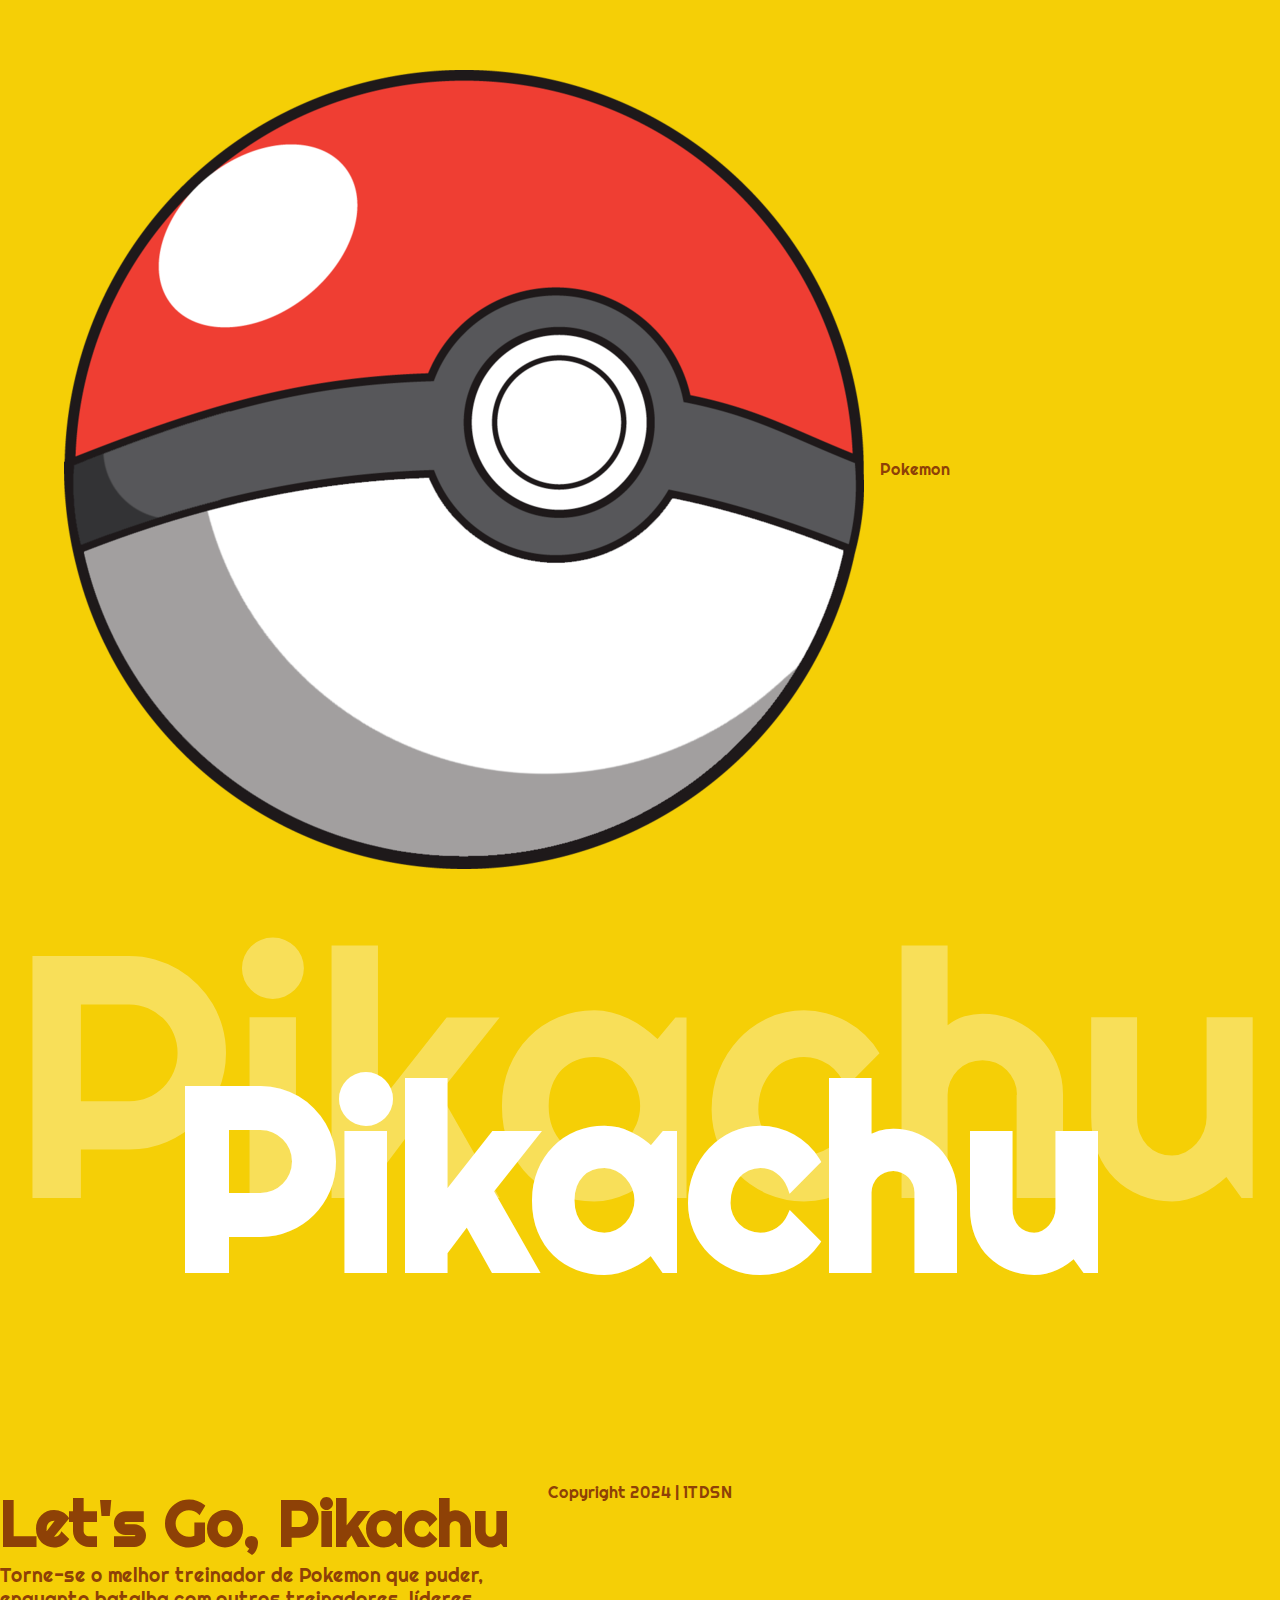
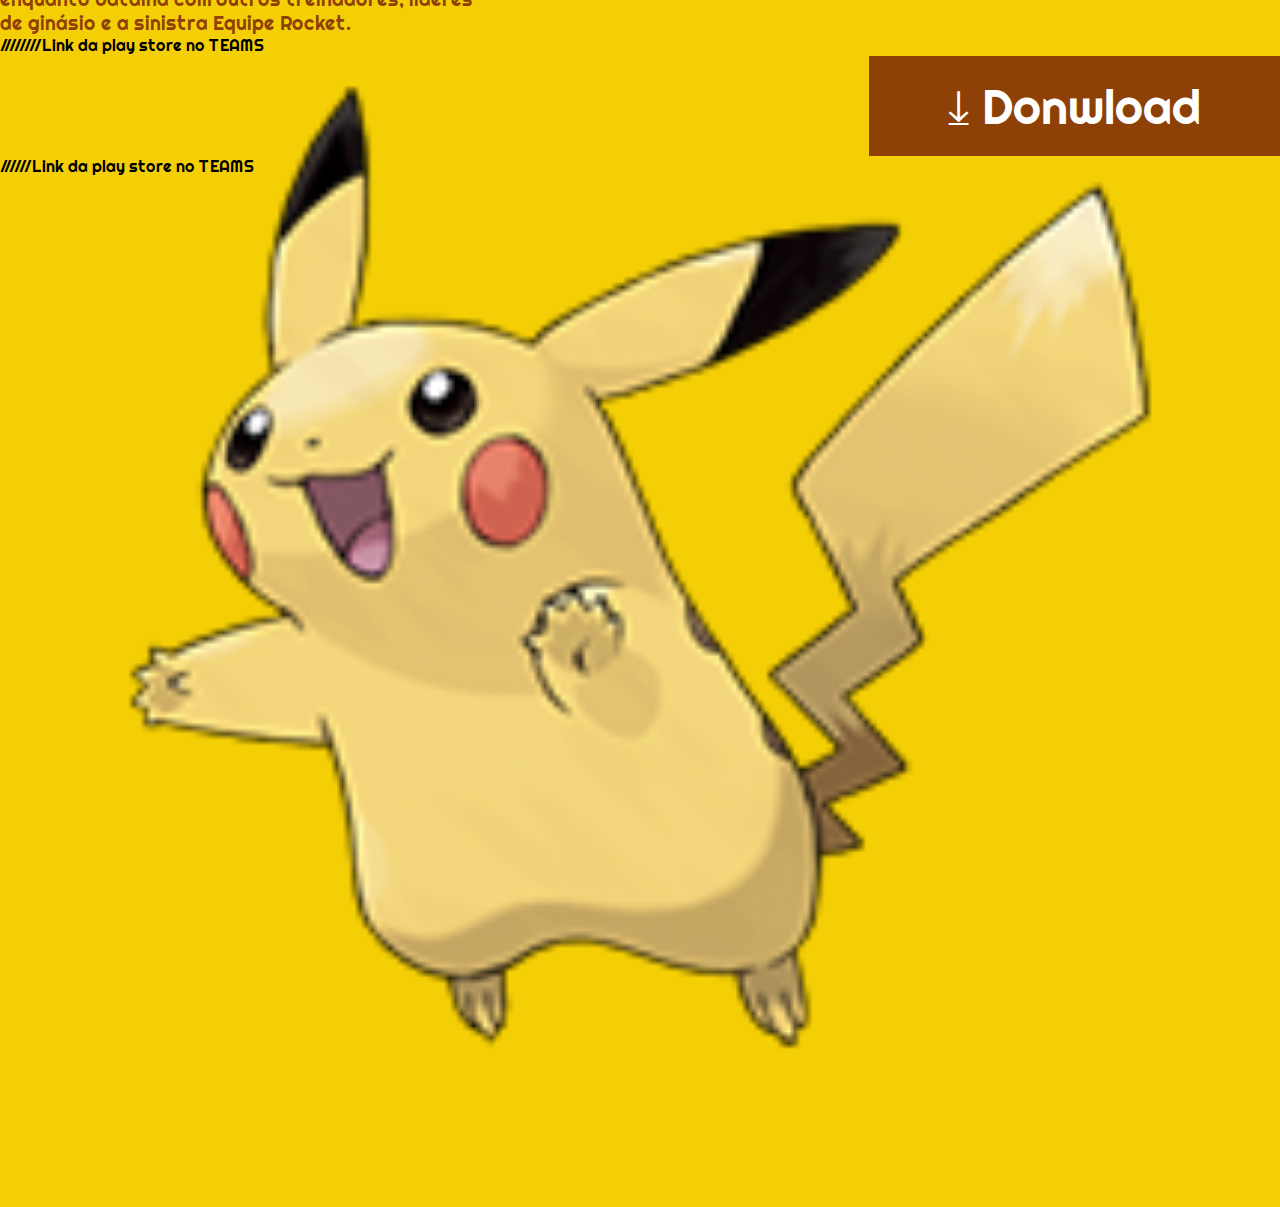
==== index.html @ f4fb89d9 "14/11/2024" ====
<!DOCTYPE html>
<html lang="pt-br">
<head>
    <meta charset="UTF-8">
    <meta name="viewport" content="width=device-width, initial-scale=1.0">
    <title>Let's go, Pikachu</title>
    <link rel="stylesheet" href="./style.css">

</head>
<body>
    <header>
        <div class="container">
            <a href="https://www.pokemon.com/br/">
                <image src="./img/poke-bola.png">
                <span>Pokemon</span>
            </a>
        </div>
    </header>
    <main>
        <div class="container">
            <div class="title">
                <h1 class="title_text">Pikachu</h1>
                <span class="title_transparent">Pikachu</span>

            </div>
        </div>
        <div class="description">
            <h2 class="description_title">Let's Go, Pikachu</h2>
            <p class="description_text">Torne-se o melhor treinador de Pokemon que puder, enquanto batalha com outros treinadores, líderes de ginásio e a sinistra Equipe Rocket.</p>

        </div>
        ////////Link da play store no TEAMS
        <a href="link da play store" class="action" target="_blank">&#10515; Donwload</a> 
        //////Link da play store no TEAMS
    </main>
    <footer>
        <div class="container">
            <p class="footer_text">
                Copyright 2024 | 1TDSN
            </p>
        </div>
    </footer>
    <img class="pikachu-image" src="./img/pikachu.png" alt="Imagem Pikachu">
</body>
</html>
---- style.css ----
@import url('https://fonts.googleapis.com/css2?family=Righteous&display=swap');

*{
    margin: 0;
    padding: 0;
    box-sizing: border-box;

}
/*Define as cores para todo o site*/
:root{
    /* Define variaveis */
    --primary-color: #f5cf06;
    --secondary-color: #8e4106;

}
body{
    height: 100vh;
    background-color: var(--primary-color);
    display: flex;
    flex-direction: column;
    font-family: 'Righteous', cursive;

}
.container{
    height: 100%;
    display: grid;
    grid-template-columns: repeat(12, 1fr);
    width: 90vw;
    margin: auto;

}
header{
    margin-top: 70px;

}
header a{
    grid-column: 1/-1;
    display: flex;
    align-items: center;
    gap: 16px;
    text-decoration: none;
    color: var(--secondary-color);
    font: 2rem;

}
main{
    flex-grow: 1;

}
.title{
    position: relative;
    grid-column: 1/-1;
    place-self: center;
    display: flex;
    flex-direction: column;
    justify-content: center;
    align-items: center;

}
.title_text{
    font-size: 20vw;
    color: #fff;


}
.title_transparent{
    position: absolute;
    top: -50%;
    font-size: 27vw;
    color: #fff5;
    z-index: -1;

}
.description{
    grid-column: 1/7;
    place-self: start;
    color: var(--secondary-color);
    z-index: 1;

}
.description_title{
    font-size: 4rem;

}
.description_text{
    width: 500px;
    font-size: 1.2rem;

}
.action{
    grid-column: 7/-1;
    place-self: start end;
    height: 100px;
    width: 411px;
    background-color: var(--secondary-color);
    color: #fff;
    font-size: 3rem;
    text-decoration: none;
    display: flex;
    justify-content: center;
    align-items: center;
    z-index: 1;

}
.footer_text{
    grid-column: 1/-1;
    place-self: center;
    margin-bottom: 24px;
    color: var(--secondary-color);
    font-size: 1rem;
    
}
.pikachu_image{
    position: absolute;
    top: 50%;
    left: 50%;
    transform: translate(-50%, -50%);

}
/* Responsabilidade para tablet*/
@media(max-width: 800px){
    .container{
        grid-template-columns: 1fr;

    }
    header{
        margin-top: 30px;

    }
    .title{
        place-self: start center;
        transform: translateY(20%);

    }
    .description{
        grid-column: 1;
        grid-row: 2;
        place-self: center;
        text-align: center;

    }
    .action{
        grid-column: 1;
        grid-row: 3;
        place-self: end center;
        margin-bottom: 24px;
    }
    .footer{
        display: none;

    }
}
/* Responsividade para celular*/
@media(max-width:400px){
    .description_title{
        padding-top: 230px;
        font-size: 7vw;
        
    }
    .description_text{
        display: none;

    }
    .action{
        width: 100%;
        font-size: 7vw;

    }
    .pikachu_image{
        width: 90vw;

    }
}
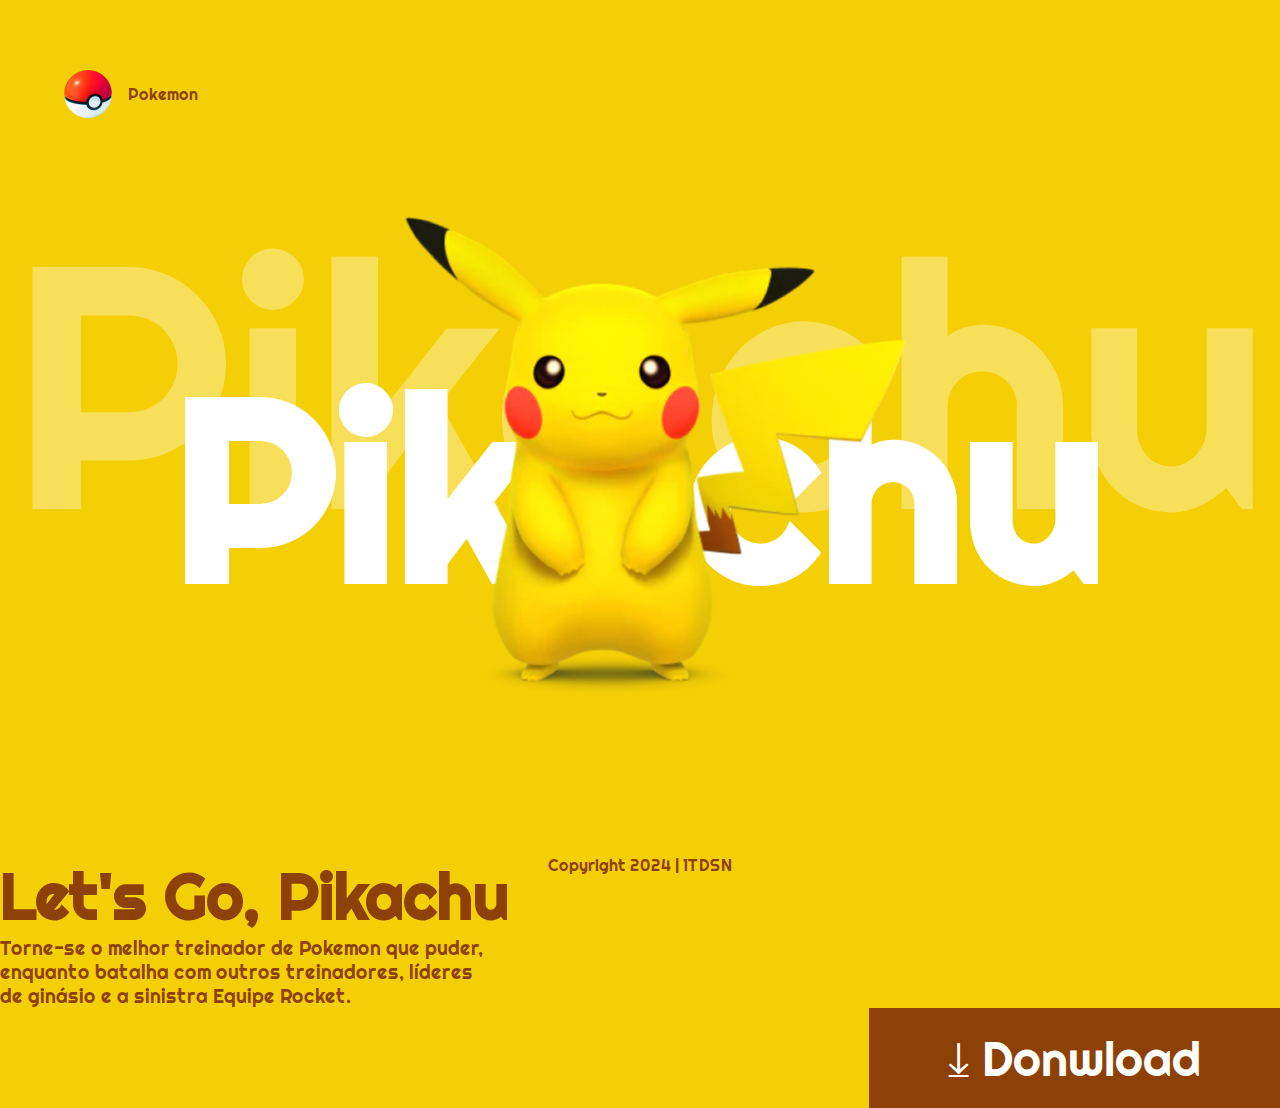
==== commit da1024bd: "15/11/2024" ====
--- a/index.html
+++ b/index.html
@@ -29,9 +29,9 @@
             <p class="description_text">Torne-se o melhor treinador de Pokemon que puder, enquanto batalha com outros treinadores, líderes de ginásio e a sinistra Equipe Rocket.</p>
 
         </div>
-        ////////Link da play store no TEAMS
-        <a href="link da play store" class="action" target="_blank">&#10515; Donwload</a> 
-        //////Link da play store no TEAMS
+        
+        <a href="https://play.google.com/store/apps/details?id=jp.pokemon.pokemonquest" class="action" target="_blank">&#10515; Donwload</a> 
+        
     </main>
     <footer>
         <div class="container">
--- a/style.css
+++ b/style.css
@@ -4,14 +4,12 @@
     margin: 0;
     padding: 0;
     box-sizing: border-box;
-
 }
-/*Define as cores para todo o site*/
+/* Define as cores para todo o site */
 :root{
-    /* Define variaveis */
-    --primary-color: #f5cf06;
-    --secondary-color: #8e4106;
-
+    /* Define variaveis no css */
+    --primary-color:#f5cf06;
+    --secondary-color:#8e4106;
 }
 body{
     height: 100vh;
@@ -19,7 +17,6 @@
     display: flex;
     flex-direction: column;
     font-family: 'Righteous', cursive;
-
 }
 .container{
     height: 100%;
@@ -27,11 +24,9 @@
     grid-template-columns: repeat(12, 1fr);
     width: 90vw;
     margin: auto;
-
 }
 header{
     margin-top: 70px;
-
 }
 header a{
     grid-column: 1/-1;
@@ -41,11 +36,9 @@
     text-decoration: none;
     color: var(--secondary-color);
     font: 2rem;
-
 }
 main{
     flex-grow: 1;
-
 }
 .title{
     position: relative;
@@ -55,37 +48,30 @@
     flex-direction: column;
     justify-content: center;
     align-items: center;
-
 }
 .title_text{
     font-size: 20vw;
     color: #fff;
-
-
 }
 .title_transparent{
     position: absolute;
-    top: -50%;
+    top:-50%;
     font-size: 27vw;
     color: #fff5;
     z-index: -1;
-
 }
 .description{
     grid-column: 1/7;
     place-self: start;
     color: var(--secondary-color);
     z-index: 1;
-
 }
 .description_title{
     font-size: 4rem;
-
 }
 .description_text{
     width: 500px;
     font-size: 1.2rem;
-
 }
 .action{
     grid-column: 7/-1;
@@ -100,7 +86,6 @@
     justify-content: center;
     align-items: center;
     z-index: 1;
-
 }
 .footer_text{
     grid-column: 1/-1;
@@ -108,36 +93,30 @@
     margin-bottom: 24px;
     color: var(--secondary-color);
     font-size: 1rem;
-    
 }
-.pikachu_image{
+.pikachu-image{
     position: absolute;
     top: 50%;
     left: 50%;
     transform: translate(-50%, -50%);
-
 }
-/* Responsabilidade para tablet*/
-@media(max-width: 800px){
+/* Responsividade para tablet */
+@media(max-width:800px){
     .container{
         grid-template-columns: 1fr;
-
     }
     header{
         margin-top: 30px;
-
     }
     .title{
         place-self: start center;
         transform: translateY(20%);
-
     }
     .description{
         grid-column: 1;
         grid-row: 2;
         place-self: center;
         text-align: center;
-
     }
     .action{
         grid-column: 1;
@@ -145,29 +124,24 @@
         place-self: end center;
         margin-bottom: 24px;
     }
-    .footer{
+    footer{
         display: none;
-
     }
 }
-/* Responsividade para celular*/
+/* Responsividade para celular */
 @media(max-width:400px){
     .description_title{
         padding-top: 230px;
         font-size: 7vw;
-        
     }
     .description_text{
         display: none;
-
     }
     .action{
         width: 100%;
         font-size: 7vw;
-
     }
-    .pikachu_image{
+    .pikachu-image{
         width: 90vw;
-
     }
 }